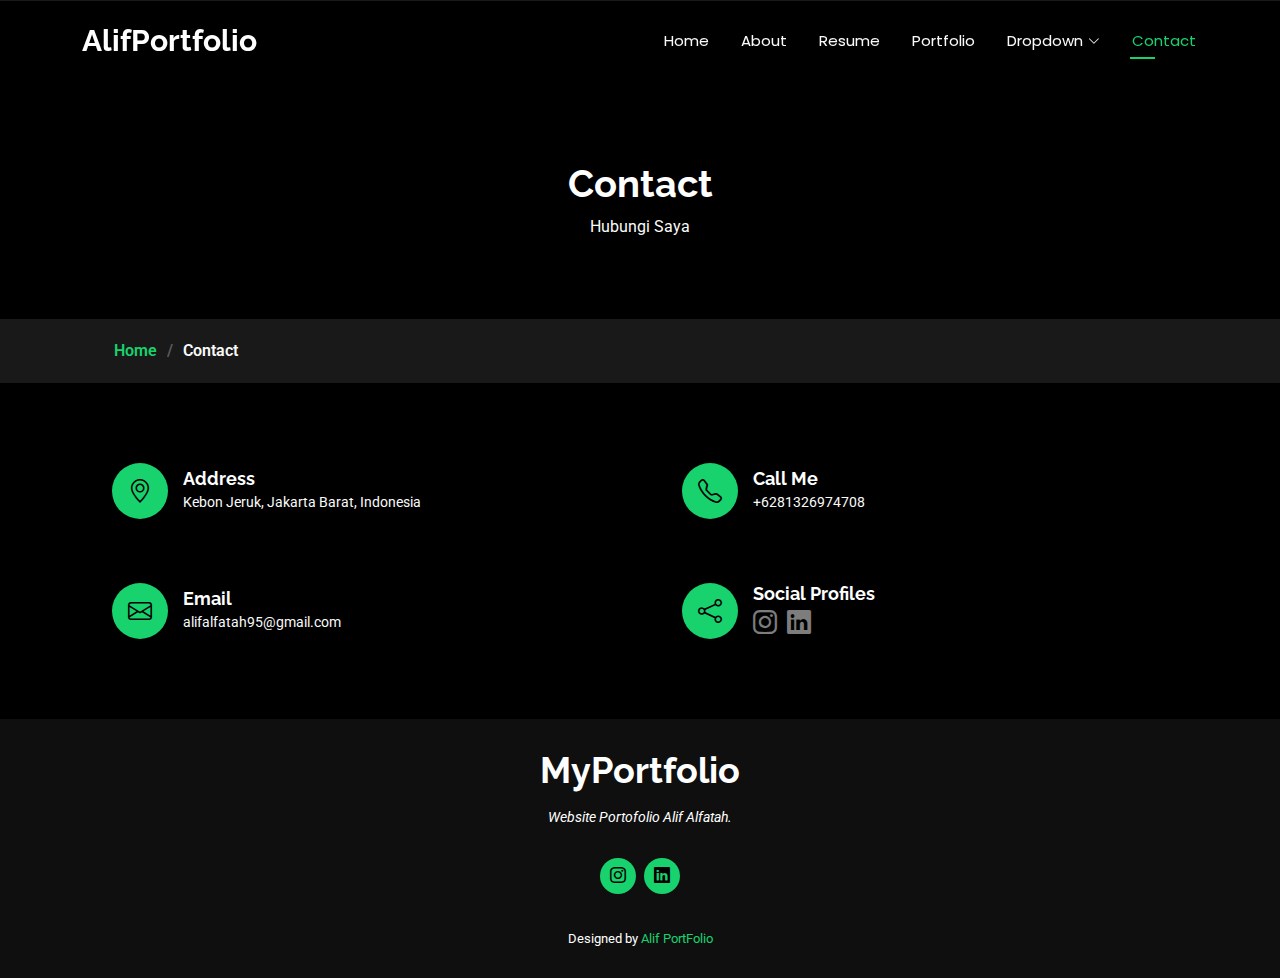
==== contact.html @ bd1321b5 "first commit" ====
<!DOCTYPE html>
<html lang="en">

<head>
  <meta charset="utf-8">
  <meta content="width=device-width, initial-scale=1.0" name="viewport">
  <title>AlifPortfolio</title>
  <meta name="description" content="">
  <meta name="keywords" content="">

  <!-- Favicons -->
  <link href="assets/img/favicon.png" rel="icon">
  <link href="assets/img/apple-touch-icon.png" rel="apple-touch-icon">

  <!-- Fonts -->
  <link href="https://fonts.googleapis.com" rel="preconnect">
  <link href="https://fonts.gstatic.com" rel="preconnect" crossorigin>
  <link href="https://fonts.googleapis.com/css2?family=Roboto:ital,wght@0,100;0,300;0,400;0,500;0,700;0,900;1,100;1,300;1,400;1,500;1,700;1,900&family=Poppins:ital,wght@0,100;0,200;0,300;0,400;0,500;0,600;0,700;0,800;0,900;1,100;1,200;1,300;1,400;1,500;1,600;1,700;1,800;1,900&family=Raleway:ital,wght@0,100;0,200;0,300;0,400;0,500;0,600;0,700;0,800;0,900;1,100;1,200;1,300;1,400;1,500;1,600;1,700;1,800;1,900&display=swap" rel="stylesheet">

  <!-- Vendor CSS Files -->
  <link href="assets/vendor/bootstrap/css/bootstrap.min.css" rel="stylesheet">
  <link href="assets/vendor/bootstrap-icons/bootstrap-icons.css" rel="stylesheet">
  <link href="assets/vendor/aos/aos.css" rel="stylesheet">
  <link href="assets/vendor/swiper/swiper-bundle.min.css" rel="stylesheet">
  <link href="assets/vendor/glightbox/css/glightbox.min.css" rel="stylesheet">

  <!-- Main CSS File -->
  <link href="assets/css/main.css" rel="stylesheet">

  <!-- =======================================================
  * Template Name: Personal
  * Template URL: https://bootstrapmade.com/personal-free-resume-bootstrap-template/
  * Updated: Nov 04 2024 with Bootstrap v5.3.3
  * Author: BootstrapMade.com
  * License: https://bootstrapmade.com/license/
  ======================================================== -->
</head>

<body class="contact-page">

  <header id="header" class="header d-flex align-items-center fixed-top">
    <div class="container-fluid container-xl position-relative d-flex align-items-center justify-content-between">

      <a href="index.html" class="logo d-flex align-items-center">
        <!-- Uncomment the line below if you also wish to use an image logo -->
        <!-- <img src="assets/img/logo.png" alt=""> -->
        <h1 class="sitename">AlifPortfolio</h1>
      </a>

      <nav id="navmenu" class="navmenu">
        <ul>
          <li><a href="index.html">Home</a></li>
          <li><a href="about.html">About</a></li>
          <li><a href="resume.html">Resume</a></li>
          <li><a href="portfolio.html">Portfolio</a></li>
          <li class="dropdown"><a href="#"><span>Dropdown</span> <i class="bi bi-chevron-down toggle-dropdown"></i></a>
            <ul>
              <li><a href="#">Dropdown 1</a></li>
              <li class="dropdown"><a href="#"><span>Deep Dropdown</span> <i class="bi bi-chevron-down toggle-dropdown"></i></a>
                <ul>
                  <li><a href="#">Deep Dropdown 1</a></li>
                  <li><a href="#">Deep Dropdown 2</a></li>
                  <li><a href="#">Deep Dropdown 3</a></li>
                  <li><a href="#">Deep Dropdown 4</a></li>
                  <li><a href="#">Deep Dropdown 5</a></li>
                </ul>
              </li>
              <li><a href="#">Dropdown 2</a></li>
              <li><a href="#">Dropdown 3</a></li>
              <li><a href="#">Dropdown 4</a></li>
            </ul>
          </li>
          <li><a href="contact.html" class="active">Contact</a></li>
        </ul>
        <i class="mobile-nav-toggle d-xl-none bi bi-list"></i>
      </nav>

    </div>
  </header>

  <main class="main">

    <!-- Page Title -->
    <div class="page-title" data-aos="fade">
      <div class="heading">
        <div class="container">
          <div class="row d-flex justify-content-center text-center">
            <div class="col-lg-8">
              <h1>Contact</h1>
              <p class="mb-0">Hubungi Saya</p>
            </div>
          </div>
        </div>
      </div>
      <nav class="breadcrumbs">
        <div class="container">
          <ol>
            <li><a href="index.html">Home</a></li>
            <li class="current">Contact</li>
          </ol>
        </div>
      </nav>
    </div><!-- End Page Title -->

    <!-- Contact Section -->
    <section id="contact" class="contact section">

      <div class="container" data-aos="fade-up" data-aos-delay="100">

        <div class="row gy-4">

          <div class="col-md-6">
            <div class="info-item d-flex align-items-center" data-aos="fade-up" data-aos-delay="200">
              <i class="icon bi bi-geo-alt flex-shrink-0"></i>
              <div>
                <h3>Address</h3>
                <p>Kebon Jeruk, Jakarta Barat, Indonesia</p>
              </div>
            </div>
          </div><!-- End Info Item -->

          <div class="col-md-6">
            <div class="info-item d-flex align-items-center" data-aos="fade-up" data-aos-delay="300">
              <i class="icon bi bi-telephone flex-shrink-0"></i>
              <div>
                <h3>Call Me</h3>
                <p>+6281326974708</p>
              </div>
            </div>
          </div><!-- End Info Item -->

          <div class="col-md-6">
            <div class="info-item d-flex align-items-center" data-aos="fade-up" data-aos-delay="400">
              <i class="icon bi bi-envelope flex-shrink-0"></i>
              <div>
                <h3>Email</h3>
                <p>alifalfatah95@gmail.com</p>
              </div>
            </div>
          </div><!-- End Info Item -->

          <div class="col-md-6">
            <div class="info-item d-flex align-items-center" data-aos="fade-up" data-aos-delay="500">
              <i class="icon bi bi-share flex-shrink-0"></i>
              <div>
                <h3>Social Profiles</h3>
                <div class="social-links">
                  <a href="https://www.instagram.com/aliffatth/"><i class="bi bi-instagram"></i></a>
                  <a href="https://www.linkedin.com/in/alif-alfatah-42a64731b/"><i class="bi bi-linkedin"></i></a>
                </div>
              </div>
            </div>
          </div><!-- End Info Item -->

        </div>

      </div>

    </section><!-- /Contact Section -->

  </main>

  <footer id="footer" class="footer dark-background">
    <div class="container">
      <h3 class="sitename">MyPortfolio</h3>
      <p>Website Portofolio Alif Alfatah.</p>
      <div class="social-links d-flex justify-content-center">
        <a href="https://www.instagram.com/aliffatth/"><i class="bi bi-instagram"></i></a>
        <a href="https://www.linkedin.com/in/alif-alfatah-42a64731b/"><i class="bi bi-linkedin"></i></a>
      </div>

      <div class="container">
        <div class="credits">
          <!-- All the links in the footer should remain intact. -->
          <!-- You can delete the links only if you've purchased the pro version. -->
          <!-- Licensing information: https://bootstrapmade.com/license/ -->
          <!-- Purchase the pro version with working PHP/AJAX contact form: [buy-url] -->
          Designed by <a href="#">Alif PortFolio</a>
        </div>
      </div>
    </div>
  </footer>

  <!-- Scroll Top -->
  <a href="#" id="scroll-top" class="scroll-top d-flex align-items-center justify-content-center"><i class="bi bi-arrow-up-short"></i></a>

  <!-- Preloader -->
  <div id="preloader"></div>

  <!-- Vendor JS Files -->
  <script src="assets/vendor/bootstrap/js/bootstrap.bundle.min.js"></script>
  <script src="assets/vendor/php-email-form/validate.js"></script>
  <script src="assets/vendor/aos/aos.js"></script>
  <script src="assets/vendor/typed.js/typed.umd.js"></script>
  <script src="assets/vendor/purecounter/purecounter_vanilla.js"></script>
  <script src="assets/vendor/waypoints/noframework.waypoints.js"></script>
  <script src="assets/vendor/swiper/swiper-bundle.min.js"></script>
  <script src="assets/vendor/glightbox/js/glightbox.min.js"></script>
  <script src="assets/vendor/imagesloaded/imagesloaded.pkgd.min.js"></script>
  <script src="assets/vendor/isotope-layout/isotope.pkgd.min.js"></script>

  <!-- Main JS File -->
  <script src="assets/js/main.js"></script>

</body>

</html>
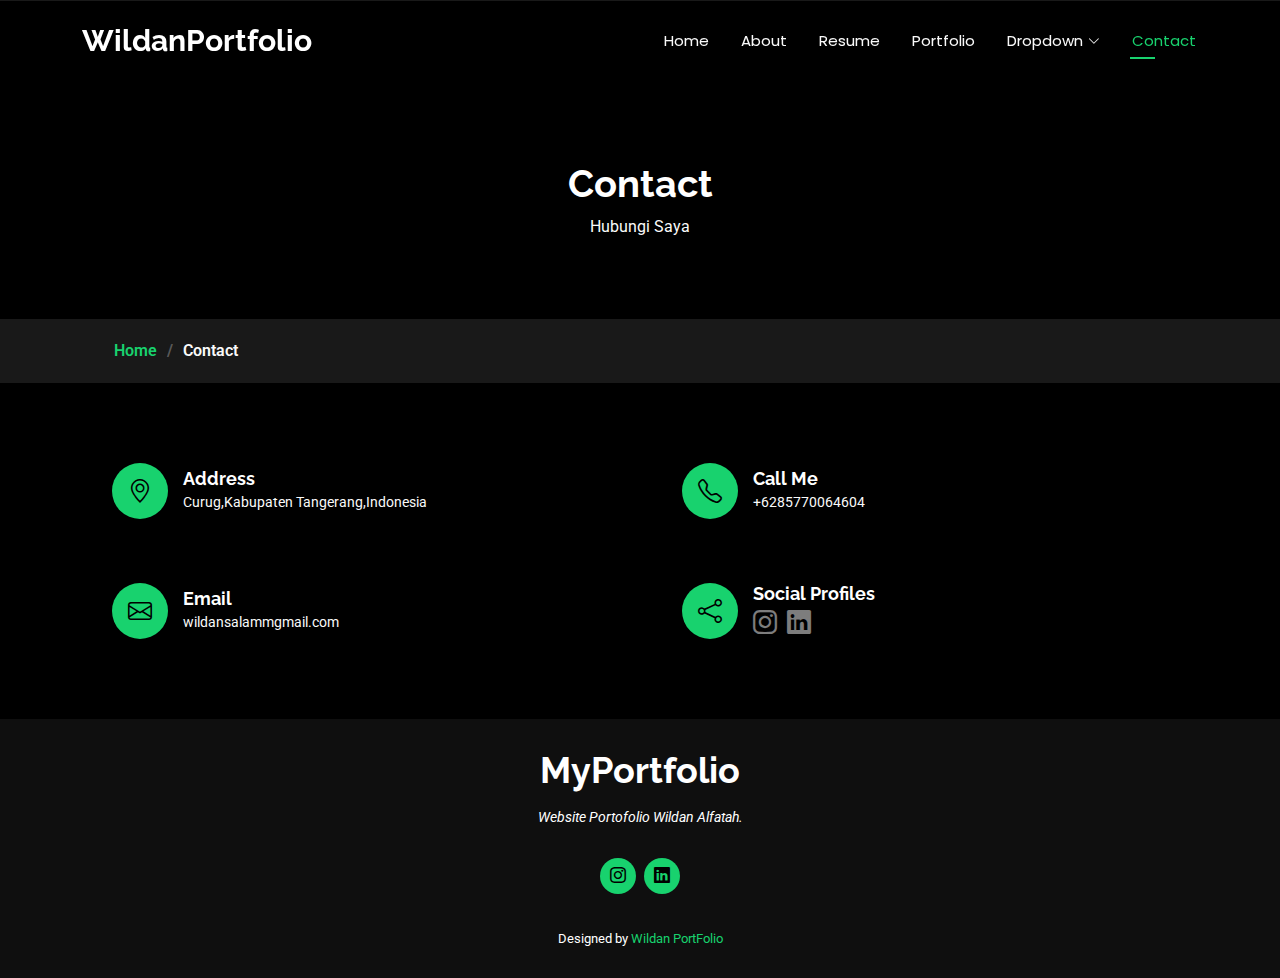
==== commit daec3dba: "change" ====
--- a/contact.html
+++ b/contact.html
@@ -4,7 +4,7 @@
 <head>
   <meta charset="utf-8">
   <meta content="width=device-width, initial-scale=1.0" name="viewport">
-  <title>AlifPortfolio</title>
+  <title>WildanPortfolio</title>
   <meta name="description" content="">
   <meta name="keywords" content="">
 
@@ -44,7 +44,7 @@
       <a href="index.html" class="logo d-flex align-items-center">
         <!-- Uncomment the line below if you also wish to use an image logo -->
         <!-- <img src="assets/img/logo.png" alt=""> -->
-        <h1 class="sitename">AlifPortfolio</h1>
+        <h1 class="sitename">WildanPortfolio</h1>
       </a>
 
       <nav id="navmenu" class="navmenu">
@@ -114,7 +114,7 @@
               <i class="icon bi bi-geo-alt flex-shrink-0"></i>
               <div>
                 <h3>Address</h3>
-                <p>Kebon Jeruk, Jakarta Barat, Indonesia</p>
+                <p>Curug,Kabupaten Tangerang,Indonesia</p>
               </div>
             </div>
           </div><!-- End Info Item -->
@@ -124,7 +124,7 @@
               <i class="icon bi bi-telephone flex-shrink-0"></i>
               <div>
                 <h3>Call Me</h3>
-                <p>+6281326974708</p>
+                <p>+6285770064604</p>
               </div>
             </div>
           </div><!-- End Info Item -->
@@ -134,7 +134,7 @@
               <i class="icon bi bi-envelope flex-shrink-0"></i>
               <div>
                 <h3>Email</h3>
-                <p>alifalfatah95@gmail.com</p>
+                <p>wildansalammgmail.com</p>
               </div>
             </div>
           </div><!-- End Info Item -->
@@ -145,8 +145,8 @@
               <div>
                 <h3>Social Profiles</h3>
                 <div class="social-links">
-                  <a href="https://www.instagram.com/aliffatth/"><i class="bi bi-instagram"></i></a>
-                  <a href="https://www.linkedin.com/in/alif-alfatah-42a64731b/"><i class="bi bi-linkedin"></i></a>
+                  <a href="#"><i class="bi bi-instagram"></i></a>
+                  <a href="#"><i class="bi bi-linkedin"></i></a>
                 </div>
               </div>
             </div>
@@ -163,10 +163,10 @@
   <footer id="footer" class="footer dark-background">
     <div class="container">
       <h3 class="sitename">MyPortfolio</h3>
-      <p>Website Portofolio Alif Alfatah.</p>
+      <p>Website Portofolio Wildan Alfatah.</p>
       <div class="social-links d-flex justify-content-center">
-        <a href="https://www.instagram.com/aliffatth/"><i class="bi bi-instagram"></i></a>
-        <a href="https://www.linkedin.com/in/alif-alfatah-42a64731b/"><i class="bi bi-linkedin"></i></a>
+        <a href="#"><i class="bi bi-instagram"></i></a>
+        <a href="#"><i class="bi bi-linkedin"></i></a>
       </div>
 
       <div class="container">
@@ -175,7 +175,7 @@
           <!-- You can delete the links only if you've purchased the pro version. -->
           <!-- Licensing information: https://bootstrapmade.com/license/ -->
           <!-- Purchase the pro version with working PHP/AJAX contact form: [buy-url] -->
-          Designed by <a href="#">Alif PortFolio</a>
+          Designed by <a href="#">Wildan PortFolio</a>
         </div>
       </div>
     </div>
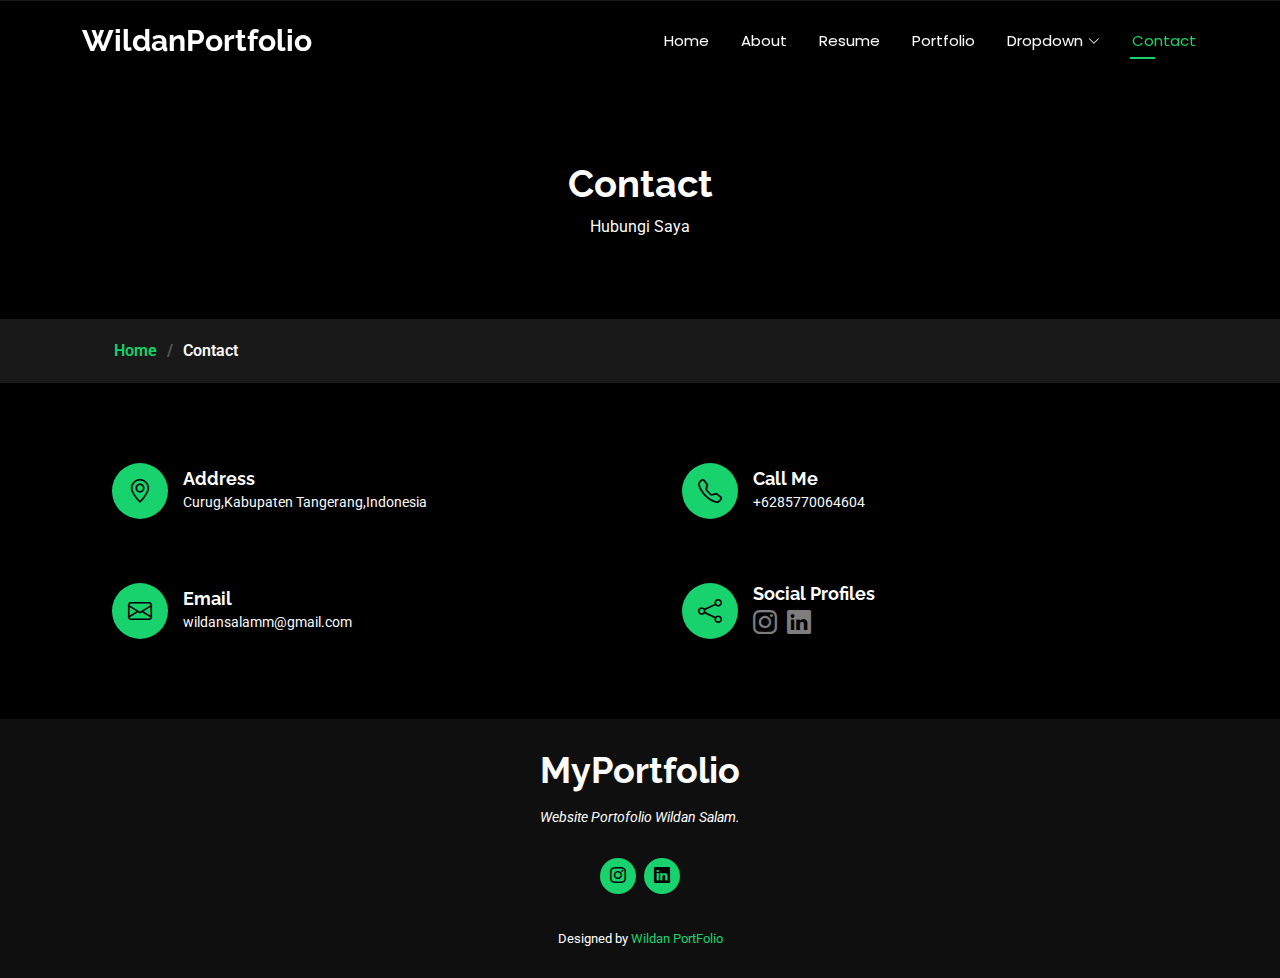
==== commit 3848c64f: "update" ====
--- a/contact.html
+++ b/contact.html
@@ -134,7 +134,7 @@
               <i class="icon bi bi-envelope flex-shrink-0"></i>
               <div>
                 <h3>Email</h3>
-                <p>wildansalammgmail.com</p>
+                <p>wildansalamm@gmail.com</p>
               </div>
             </div>
           </div><!-- End Info Item -->
@@ -163,7 +163,7 @@
   <footer id="footer" class="footer dark-background">
     <div class="container">
       <h3 class="sitename">MyPortfolio</h3>
-      <p>Website Portofolio Wildan Alfatah.</p>
+      <p>Website Portofolio Wildan Salam.</p>
       <div class="social-links d-flex justify-content-center">
         <a href="#"><i class="bi bi-instagram"></i></a>
         <a href="#"><i class="bi bi-linkedin"></i></a>
